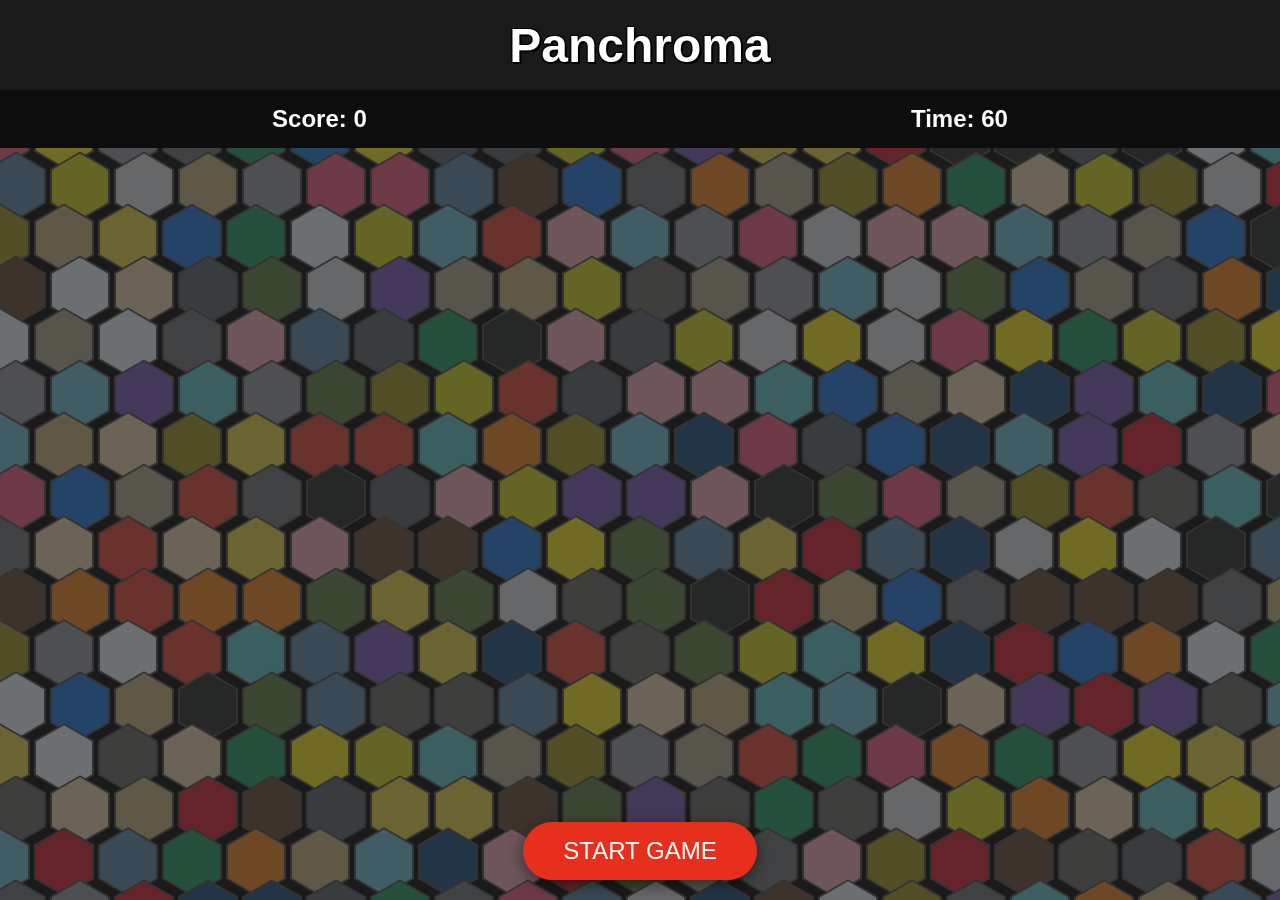
==== index.html @ f646f3fe "Implement Polymaker Panchroma Wall Game - Create index.html, style.css, script.js - Implement respon" ====
<!DOCTYPE html>
<html lang="en">
<head>
    <meta charset="UTF-8">
    <meta name="viewport" content="width=device-width, initial-scale=1.0, maximum-scale=1.0, user-scalable=no">
    <title>Polymaker Panchroma Wall Game</title>
    <link rel="stylesheet" href="style.css">
</head>
<body>

    <div id="game-container">
        <header id="color-pop-display">
            <h1 id="pop-text">Panchroma</h1>
        </header>

        <div id="controls">
            <div id="score-board">Score: <span id="score">0</span></div>
            <div id="timer-board">Time: <span id="time">60</span></div>
        </div>

        <div id="game-board">
            <!-- Hexes will be generated here -->
        </div>

        <button id="start-btn">START GAME</button>
    </div>

    <script src="script.js"></script>
</body>
</html>
---- style.css ----
:root {
    --hex-width: 60px; /* Base size */
    --hex-height: calc(var(--hex-width) * 1.1547);
    --bg-color: #1a1a1a;
    --text-color: #ffffff;
    --gap: 4px;
}

body {
    margin: 0;
    padding: 0;
    background-color: var(--bg-color);
    color: var(--text-color);
    font-family: 'Segoe UI', Tahoma, Geneva, Verdana, sans-serif;
    overflow: hidden; /* Prevent scrolling */
    touch-action: none; /* specific for game */
    display: flex;
    justify-content: center;
    align-items: center;
    height: 100vh;
}

#game-container {
    width: 100%;
    height: 100%;
    display: flex;
    flex-direction: column;
    align-items: center;
    position: relative;
}

header#color-pop-display {
    height: 10vh;
    display: flex;
    justify-content: center;
    align-items: center;
    width: 100%;
    z-index: 10;
}

#pop-text {
    font-size: 3rem;
    font-weight: bold;
    text-shadow: 2px 2px 0 #000, -1px -1px 0 #000, 1px -1px 0 #000, -1px 1px 0 #000, 1px 1px 0 #000;
    transition: transform 0.2s cubic-bezier(0.175, 0.885, 0.32, 1.275);
    margin: 0;
    text-align: center;
}

.pop-anim {
    animation: popScale 0.5s ease-out;
}

@keyframes popScale {
    0% { transform: scale(0.5); opacity: 0; }
    50% { transform: scale(1.2); opacity: 1; }
    100% { transform: scale(1); opacity: 1; }
}

#controls {
    display: flex;
    justify-content: space-around;
    width: 100%;
    padding: 15px;
    background: rgba(0,0,0,0.5);
    font-size: 1.5rem;
    font-weight: bold;
}

#game-board {
    flex: 1;
    display: flex;
    flex-direction: column;
    justify-content: center;
    align-items: center;
    width: 100%;
    padding: 20px;
    box-sizing: border-box;
    overflow-y: auto;
}

.hex-row {
    display: flex;
    margin-top: calc(var(--hex-height) * -0.25); /* Nesting */
    /* Remove bottom margin to avoid double overlap */
    margin-bottom: 0;
}

.hex-row:first-child {
    margin-top: 0;
}

.hex-row:nth-child(even) {
    margin-left: calc(var(--hex-width) * 0.5 + var(--gap) / 2);
}

.hex {
    width: var(--hex-width);
    height: var(--hex-height);
    background-color: #333; /* Default off color */
    clip-path: polygon(50% 0%, 100% 25%, 100% 75%, 50% 100%, 0% 75%, 0% 25%);
    margin: 0 calc(var(--gap) / 2);
    display: flex;
    justify-content: center;
    align-items: center;
    cursor: pointer;
    transition: filter 0.2s, transform 0.1s;
    position: relative;
    /* To keep aspect ratio */
}

.hex::before {
    content: '';
    position: absolute;
    top: 2px; left: 2px; right: 2px; bottom: 2px;
    background-color: var(--hex-color, #444);
    clip-path: polygon(50% 0%, 100% 25%, 100% 75%, 50% 100%, 0% 75%, 0% 25%);
    opacity: 0.3; /* Dim by default */
    transition: opacity 0.2s, box-shadow 0.2s;
    z-index: 1;
}

.hex.active::before {
    opacity: 1;
    box-shadow: 0 0 20px var(--hex-color);
    filter: brightness(1.5);
}

.hex.active {
    z-index: 2; /* Bring to front */
}

#start-btn {
    position: absolute;
    bottom: 20px;
    padding: 15px 40px;
    font-size: 1.5rem;
    background-color: #e72f1d;
    color: white;
    border: none;
    border-radius: 30px;
    cursor: pointer;
    box-shadow: 0 4px 15px rgba(0,0,0,0.5);
    z-index: 20;
}

#start-btn:disabled {
    background-color: #555;
    cursor: not-allowed;
    opacity: 0;
    pointer-events: none;
}
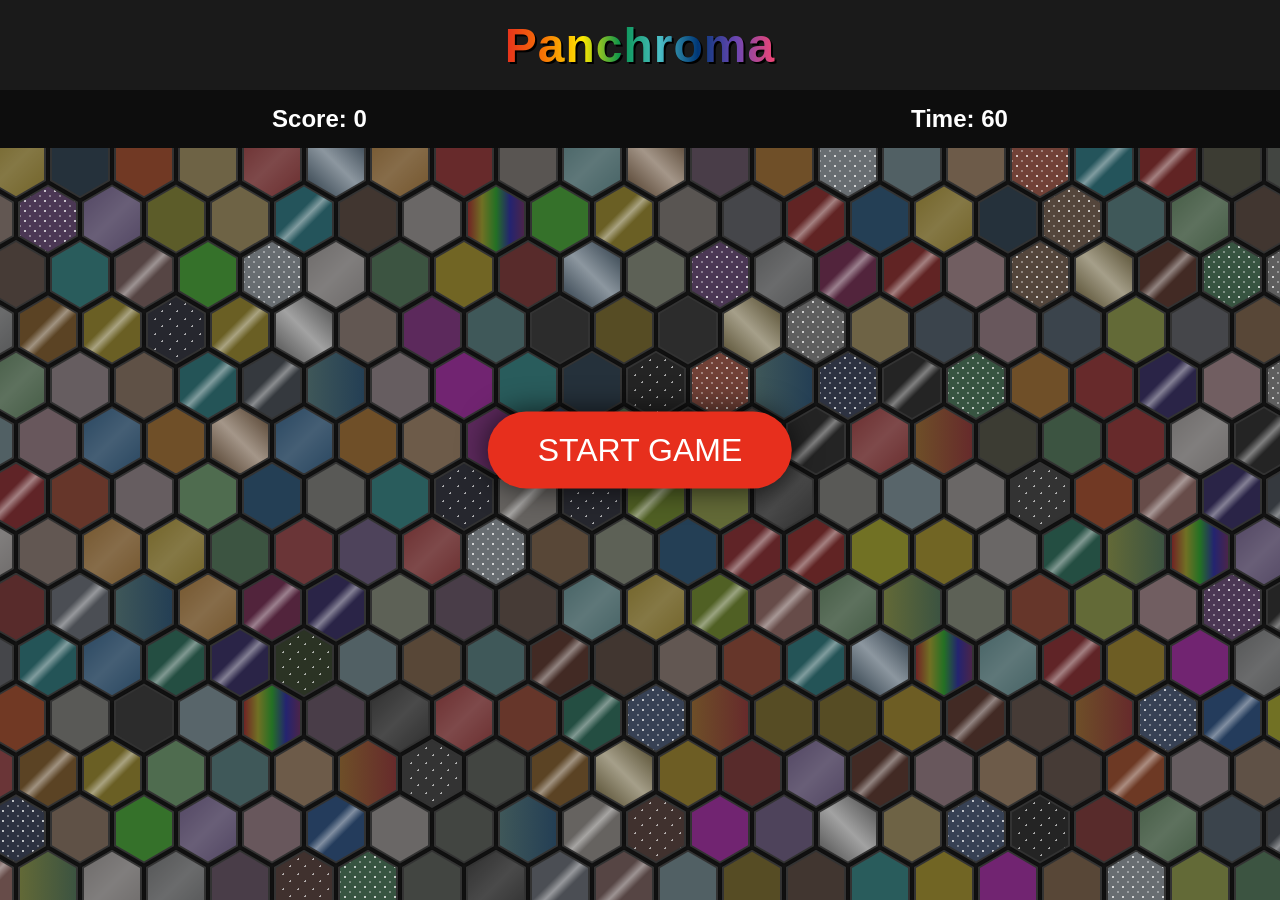
==== commit 78e9cf0d: "Add leaderboard with marquee scrolling and local storage" ====
--- a/index.html
+++ b/index.html
@@ -23,6 +23,16 @@
         </div>
 
         <button id="start-btn">START GAME</button>
+
+        <!-- Name Entry Modal -->
+        <div id="name-modal">
+            <div class="modal-content">
+                <h2>NEW HIGH SCORE!</h2>
+                <p style="color: #ccc;">Enter your name:</p>
+                <input type="text" id="player-name-input" maxlength="15" placeholder="NAME">
+                <button id="submit-score-btn">SUBMIT</button>
+            </div>
+        </div>
     </div>
 
     <script src="script.js"></script>
--- a/style.css
+++ b/style.css
@@ -18,6 +18,7 @@
     justify-content: center;
     align-items: center;
     height: 100vh;
+    height: 100dvh; /* Better mobile support */
 }
 
 #game-container {
@@ -40,20 +41,41 @@
 
 #pop-text {
     font-size: 3rem;
-    font-weight: bold;
-    text-shadow: 2px 2px 0 #000, -1px -1px 0 #000, 1px -1px 0 #000, -1px 1px 0 #000, 1px 1px 0 #000;
-    transition: transform 0.2s cubic-bezier(0.175, 0.885, 0.32, 1.275);
+    font-weight: 800; /* Bolder */
     margin: 0;
     text-align: center;
+    transition: transform 0.2s cubic-bezier(0.175, 0.885, 0.32, 1.275);
+
+    /* Bubble Effect Base */
+    color: var(--pop-color, #fff);
+    text-shadow:
+        3px 3px 0 #000,
+        -1px -1px 0 rgba(255, 255, 255, 0.3),
+        0 0 10px var(--pop-color, rgba(255,255,255,0.5));
+    letter-spacing: 1px;
+}
+
+/* Panchroma Rainbow Effect */
+#pop-text.panchroma-title {
+    background: linear-gradient(
+        to right,
+        #E72F1D, #F67405, #FFE800, #06924D, #4CC0C7, #003776, #6C47B2, #F24574
+    );
+    -webkit-background-clip: text;
+    background-clip: text;
+    color: transparent;
+    text-shadow: none; /* Text shadow interferes with clip */
+    filter: drop-shadow(2px 2px 0 #000); /* Drop shadow works with clipped text */
 }
 
 .pop-anim {
-    animation: popScale 0.5s ease-out;
-}
-
-@keyframes popScale {
+    animation: popBounce 0.6s cubic-bezier(0.68, -0.55, 0.265, 1.55);
+}
+
+@keyframes popBounce {
     0% { transform: scale(0.5); opacity: 0; }
-    50% { transform: scale(1.2); opacity: 1; }
+    40% { transform: scale(1.3); opacity: 1; }
+    70% { transform: scale(0.9); }
     100% { transform: scale(1); opacity: 1; }
 }
 
@@ -71,17 +93,52 @@
     flex: 1;
     display: flex;
     flex-direction: column;
-    justify-content: center;
-    align-items: center;
+    justify-content: center; /* Center vertically */
+    align-items: center;     /* Center grid-container horizontally */
     width: 100%;
     padding: 20px;
     box-sizing: border-box;
-    overflow-y: auto;
+    overflow: hidden; /* Ensure wall fits without scrolling */
+}
+
+/* New Container for Grid Alignment */
+#grid-container {
+    display: flex;
+    flex-direction: column;
+    align-items: flex-start; /* Key: align rows relative to left edge */
+    width: fit-content;      /* Shrink to content width */
+}
+
+/* New Container for Grid Alignment */
+#grid-container {
+    display: flex;
+    flex-direction: column;
+    align-items: flex-start; /* Key: align rows relative to left edge */
+    width: fit-content;      /* Shrink to content width */
 }
 
 .hex-row {
     display: flex;
-    margin-top: calc(var(--hex-height) * -0.25); /* Nesting */
+    /* Adjust margin to include gap.
+       For perfect interlocking with gap:
+       Vertical Spacing = sqrt(3)/2 * (Width + Gap)
+       Current Height (H) = sqrt(3)/2 * 2 * Width/sqrt(3) * 1.1547...
+       H = 1.1547 * Width.
+
+       We want vertical distance between centers = sqrt(3)/2 * (Width + Gap) = 0.866 * Width + 0.866 * Gap
+
+       We have H = 1.1547 * Width.
+       Overlap logic:
+       Margin-top puts the row up.
+       Center distance = H + margin-top.
+       So margin-top = Center distance - H
+       = 0.866 * Width + 0.866 * Gap - 1.1547 * Width
+       = -0.2887 * Width + 0.866 * Gap.
+
+       -0.2887 * Width is exactly -0.25 * H (since H=1.1547*W, 0.25*H = 0.2887*W).
+       So margin-top = -0.25 * H + 0.866 * Gap.
+    */
+    margin-top: calc(var(--hex-height) * -0.25 + var(--gap) * 0.866);
     /* Remove bottom margin to avoid double overlap */
     margin-bottom: 0;
 }
@@ -94,54 +151,69 @@
     margin-left: calc(var(--hex-width) * 0.5 + var(--gap) / 2);
 }
 
+/* Wrapper for layout and outer glow */
 .hex {
     width: var(--hex-width);
     height: var(--hex-height);
+    margin: 0 calc(var(--gap) / 2);
+    display: flex;
+    justify-content: center;
+    align-items: center;
+    cursor: pointer;
+    position: relative;
+    /* No clip-path here so drop-shadow can go outside */
+    transition: filter 0.2s, transform 0.1s;
+    filter: drop-shadow(0 0 2px #000000);
+}
+
+/* Inner visual element with shape */
+.hex-inner {
+    width: 100%;
+    height: 100%;
     background-color: #333; /* Default off color */
     clip-path: polygon(50% 0%, 100% 25%, 100% 75%, 50% 100%, 0% 75%, 0% 25%);
-    margin: 0 calc(var(--gap) / 2);
-    display: flex;
-    justify-content: center;
-    align-items: center;
-    cursor: pointer;
-    transition: filter 0.2s, transform 0.1s;
     position: relative;
-    /* To keep aspect ratio */
-}
-
-.hex::before {
+    transition: background-color 0.2s;
+}
+
+.hex-inner::before {
     content: '';
     position: absolute;
     top: 2px; left: 2px; right: 2px; bottom: 2px;
-    background-color: var(--hex-color, #444);
+    background: var(--hex-bg, var(--hex-color, #444));
     clip-path: polygon(50% 0%, 100% 25%, 100% 75%, 50% 100%, 0% 75%, 0% 25%);
     opacity: 0.3; /* Dim by default */
-    transition: opacity 0.2s, box-shadow 0.2s;
+    transition: opacity 0.2s;
     z-index: 1;
-}
-
-.hex.active::before {
-    opacity: 1;
-    box-shadow: 0 0 20px var(--hex-color);
-    filter: brightness(1.5);
 }
 
 .hex.active {
     z-index: 2; /* Bring to front */
+    /* Glow effect outside the shape */
+    filter: drop-shadow(0 0 4px #FFFFFF) drop-shadow(0 0 15px var(--hex-color)) brightness(1.2);
+    transform: scale(1.05); /* Slight pop */
+}
+
+.hex.active .hex-inner::before {
+    opacity: 1;
+    /* Inner brightness is handled by parent filter */
 }
 
 #start-btn {
     position: absolute;
-    bottom: 20px;
-    padding: 15px 40px;
-    font-size: 1.5rem;
+    top: 50%;
+    left: 50%;
+    transform: translate(-50%, -50%);
+    padding: 20px 50px;
+    font-size: 2rem;
     background-color: #e72f1d;
     color: white;
     border: none;
-    border-radius: 30px;
+    border-radius: 50px;
     cursor: pointer;
-    box-shadow: 0 4px 15px rgba(0,0,0,0.5);
-    z-index: 20;
+    box-shadow: 0 0 30px rgba(0,0,0,0.7);
+    z-index: 100;
+    white-space: nowrap;
 }
 
 #start-btn:disabled {
@@ -150,3 +222,231 @@
     opacity: 0;
     pointer-events: none;
 }
+
+/* Color Type Finishes */
+
+/* Common After setup for texture overlays */
+.hex-inner::after {
+    content: '';
+    position: absolute;
+    top: 2px; left: 2px; right: 2px; bottom: 2px;
+    clip-path: polygon(50% 0%, 100% 25%, 100% 75%, 50% 100%, 0% 75%, 0% 25%);
+    pointer-events: none;
+    z-index: 2;
+    opacity: 0; /* Hidden by default */
+    transition: opacity 0.2s;
+}
+
+/* Active state for effects that should appear on activation or be visible always?
+   Let's make them visible always but faint, and stronger when active.
+*/
+
+/* Satin: Soft sheen */
+.hex.satin .hex-inner::after {
+    background: linear-gradient(135deg, rgba(255,255,255,0.05) 0%, rgba(255,255,255,0.3) 50%, rgba(255,255,255,0.05) 100%);
+    opacity: 0.5;
+}
+.hex.satin.active .hex-inner::after {
+    opacity: 0.8;
+}
+
+/* Silk: Strong, sharp sheen */
+.hex.silk .hex-inner::after {
+    background: linear-gradient(135deg, rgba(255,255,255,0) 40%, rgba(255,255,255,0.7) 50%, rgba(255,255,255,0) 60%);
+    opacity: 0.6;
+}
+.hex.silk.active .hex-inner::after {
+    opacity: 1;
+}
+
+/* Galaxy: Sparkles on dark background */
+.hex.galaxy .hex-inner::after {
+    background-image:
+        radial-gradient(white 1px, transparent 1px),
+        radial-gradient(white 1px, transparent 1px);
+    background-size: 15px 15px;
+    background-position: 0 0, 7px 7px;
+    opacity: 0.6;
+}
+.hex.galaxy.active .hex-inner::after {
+    opacity: 1;
+}
+
+/* Starlight: Denser sparkles */
+.hex.starlight .hex-inner::after {
+    background-image:
+        radial-gradient(white 1.5px, transparent 1.5px),
+        radial-gradient(rgba(255,255,255,0.5) 1px, transparent 1px);
+    background-size: 10px 10px;
+    background-position: 0 0, 5px 5px;
+    opacity: 0.7;
+}
+.hex.starlight.active .hex-inner::after {
+    opacity: 1;
+}
+
+/* Metallic: Metallic gradient reflection */
+.hex.metallic .hex-inner::after {
+    background: linear-gradient(45deg, rgba(0,0,0,0.3) 0%, rgba(255,255,255,0.6) 50%, rgba(0,0,0,0.3) 100%);
+    opacity: 0.7;
+}
+.hex.metallic.active .hex-inner::after {
+    opacity: 1;
+}
+
+/* Glow: Enhanced outer glow when active */
+.hex.glow.active {
+    filter: drop-shadow(0 0 5px #fff) drop-shadow(0 0 20px var(--hex-color)) drop-shadow(0 0 40px var(--hex-color)) brightness(1.5);
+}
+
+/* Neon: Intense brightness */
+.hex.neon.active {
+    filter: drop-shadow(0 0 2px #fff) drop-shadow(0 0 10px var(--hex-color)) drop-shadow(0 0 20px var(--hex-color)) saturate(200%) brightness(1.3);
+}
+
+/* Translucent: Lower opacity */
+.hex.translucent .hex-inner::before {
+    opacity: 0.2; /* Dimmer when inactive */
+}
+.hex.translucent.active .hex-inner::before {
+    opacity: 0.7; /* Not fully opaque when active to simulate transparency */
+}
+
+/* Leaderboard Page */
+.leaderboard-container {
+    display: flex;
+    flex-direction: column;
+    align-items: center;
+    width: 100%;
+    height: 100vh;
+    padding-top: 20px;
+    box-sizing: border-box;
+}
+
+.marquee-wrapper {
+    width: 90%;
+    max-width: 600px;
+    height: 60vh;
+    border: 4px solid #fff;
+    border-radius: 10px;
+    background: rgba(0, 0, 0, 0.8);
+    overflow: hidden; /* Hide overflow for marquee effect */
+    position: relative;
+    box-shadow: 0 0 20px var(--pop-color, #fff);
+    margin-bottom: 20px;
+}
+
+.leaderboard {
+    display: flex;
+    flex-direction: column;
+    padding: 20px;
+    /* Animation for scrolling */
+    animation: scrollUp 20s linear infinite;
+    /* Ensure it starts below and moves up */
+}
+
+/* Pause on hover */
+.marquee-wrapper:hover .leaderboard {
+    animation-play-state: paused;
+}
+
+@keyframes scrollUp {
+    0% { transform: translateY(100%); }
+    100% { transform: translateY(-100%); }
+}
+
+.score-entry {
+    display: flex;
+    justify-content: space-between;
+    font-family: 'Courier New', monospace; /* Retro feel */
+    font-size: 1.5rem;
+    color: #f78e0e; /* Pinball orange */
+    text-shadow: 0 0 5px #f78e0e;
+    margin-bottom: 10px;
+    border-bottom: 1px dashed #444;
+    padding-bottom: 5px;
+}
+
+.score-entry .rank {
+    width: 50px;
+}
+.score-entry .name {
+    flex: 1;
+    text-align: left;
+    padding-left: 10px;
+}
+.score-entry .score {
+    font-weight: bold;
+}
+
+.play-again-btn {
+    padding: 15px 40px;
+    font-size: 1.5rem;
+    background-color: #e72f1d;
+    color: white;
+    text-decoration: none;
+    border-radius: 50px;
+    box-shadow: 0 0 20px rgba(231, 47, 29, 0.6);
+    transition: transform 0.2s;
+    font-weight: bold;
+}
+.play-again-btn:hover {
+    transform: scale(1.1);
+}
+
+/* Modal for Name Entry */
+#name-modal {
+    position: fixed;
+    top: 0; left: 0; width: 100%; height: 100%;
+    background: rgba(0,0,0,0.85);
+    display: flex;
+    justify-content: center;
+    align-items: center;
+    z-index: 2000;
+    opacity: 0;
+    pointer-events: none;
+    transition: opacity 0.3s;
+}
+#name-modal.visible {
+    opacity: 1;
+    pointer-events: auto;
+}
+.modal-content {
+    background: #222;
+    padding: 40px;
+    border-radius: 20px;
+    text-align: center;
+    border: 2px solid #fff;
+    box-shadow: 0 0 30px rgba(255,255,255,0.2);
+    width: 80%;
+    max-width: 400px;
+}
+.modal-content h2 {
+    margin-top: 0;
+    color: #fff;
+    font-family: 'Segoe UI', sans-serif;
+}
+#player-name-input {
+    width: 100%;
+    padding: 10px;
+    font-size: 1.2rem;
+    margin: 20px 0;
+    border-radius: 5px;
+    border: none;
+    outline: none;
+    font-family: 'Courier New', monospace;
+    text-transform: uppercase;
+}
+#submit-score-btn {
+    padding: 10px 30px;
+    font-size: 1.2rem;
+    background: #008C63;
+    color: white;
+    border: none;
+    border-radius: 5px;
+    cursor: pointer;
+    font-weight: bold;
+}
+#submit-score-btn:hover {
+    background: #00b386;
+}
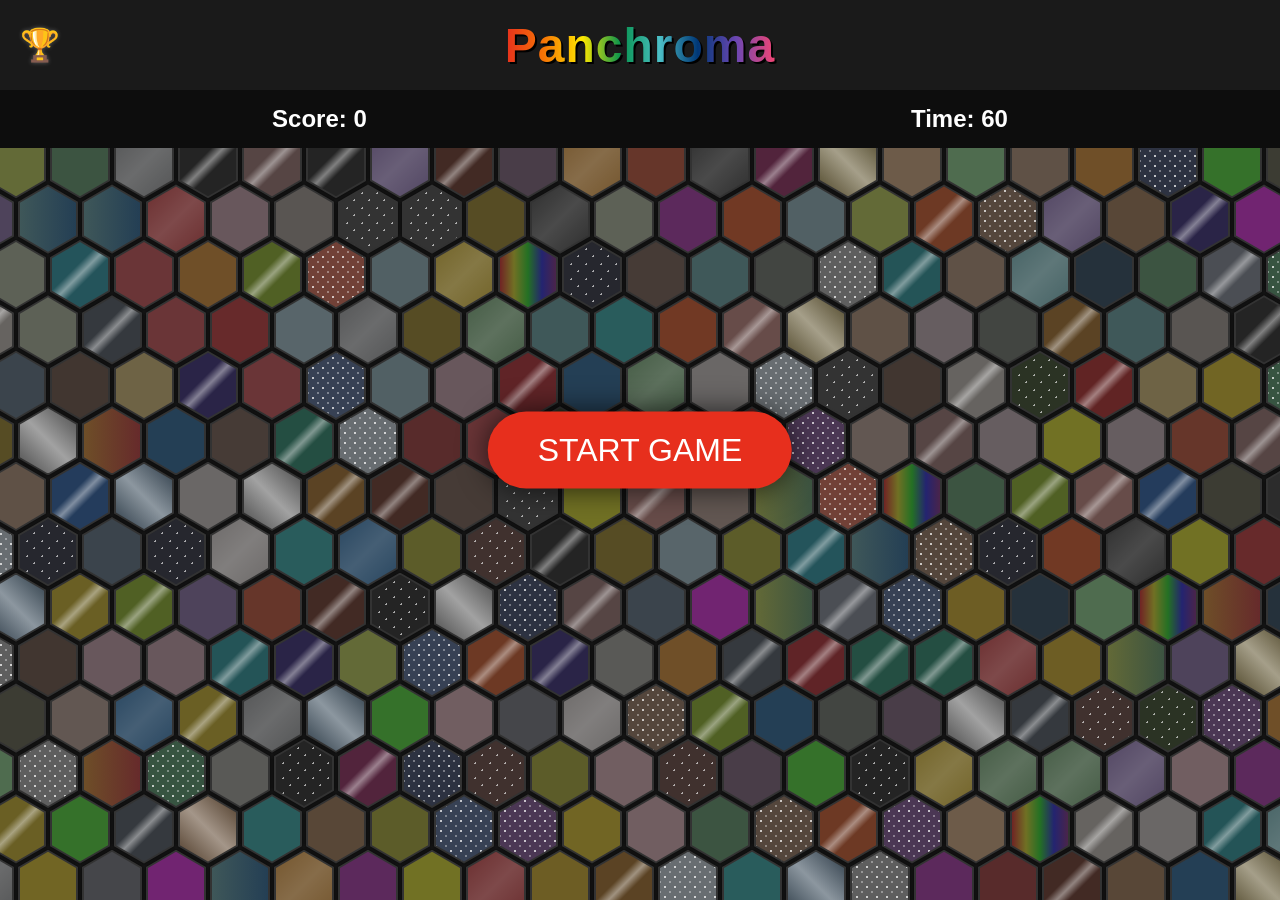
==== commit 1d35b225: "Add leaderboard with marquee display and improve modal UX" ====
--- a/index.html
+++ b/index.html
@@ -10,6 +10,7 @@
 
     <div id="game-container">
         <header id="color-pop-display">
+            <a href="leaderboard.html" id="leaderboard-link" title="Leaderboard">🏆</a>
             <h1 id="pop-text">Panchroma</h1>
         </header>
 
@@ -30,7 +31,10 @@
                 <h2>NEW HIGH SCORE!</h2>
                 <p style="color: #ccc;">Enter your name:</p>
                 <input type="text" id="player-name-input" maxlength="15" placeholder="NAME">
-                <button id="submit-score-btn">SUBMIT</button>
+                <div class="modal-buttons">
+                    <button id="submit-score-btn">SUBMIT</button>
+                    <button id="no-thanks-btn">NO THANKS</button>
+                </div>
             </div>
         </div>
     </div>
--- a/style.css
+++ b/style.css
@@ -37,6 +37,22 @@
     align-items: center;
     width: 100%;
     z-index: 10;
+    position: relative;
+}
+
+#leaderboard-link {
+    position: absolute;
+    left: 20px;
+    font-size: 2rem;
+    text-decoration: none;
+    filter: drop-shadow(0 0 2px rgba(255,255,255,0.3));
+    transition: transform 0.2s;
+    z-index: 20;
+    cursor: pointer;
+}
+#leaderboard-link:hover {
+    transform: scale(1.1);
+    filter: drop-shadow(0 0 5px rgba(255,255,255,0.8));
 }
 
 #pop-text {
@@ -399,17 +415,16 @@
     position: fixed;
     top: 0; left: 0; width: 100%; height: 100%;
     background: rgba(0,0,0,0.85);
-    display: flex;
+    display: none; /* Safest hide method */
     justify-content: center;
     align-items: center;
     z-index: 2000;
     opacity: 0;
-    pointer-events: none;
     transition: opacity 0.3s;
 }
 #name-modal.visible {
-    opacity: 1;
-    pointer-events: auto;
+    display: flex;
+    opacity: 1;
 }
 .modal-content {
     background: #222;
@@ -437,6 +452,12 @@
     font-family: 'Courier New', monospace;
     text-transform: uppercase;
 }
+.modal-buttons {
+    display: flex;
+    justify-content: center;
+    gap: 15px;
+    align-items: center;
+}
 #submit-score-btn {
     padding: 10px 30px;
     font-size: 1.2rem;
@@ -450,3 +471,19 @@
 #submit-score-btn:hover {
     background: #00b386;
 }
+#no-thanks-btn {
+    padding: 10px 20px;
+    font-size: 0.9rem;
+    background: #444;
+    color: #aaa;
+    border: 1px solid #666;
+    border-radius: 5px;
+    cursor: pointer;
+    font-weight: bold;
+    height: fit-content;
+}
+#no-thanks-btn:hover {
+    background: #666;
+    color: #fff;
+    border-color: #888;
+}
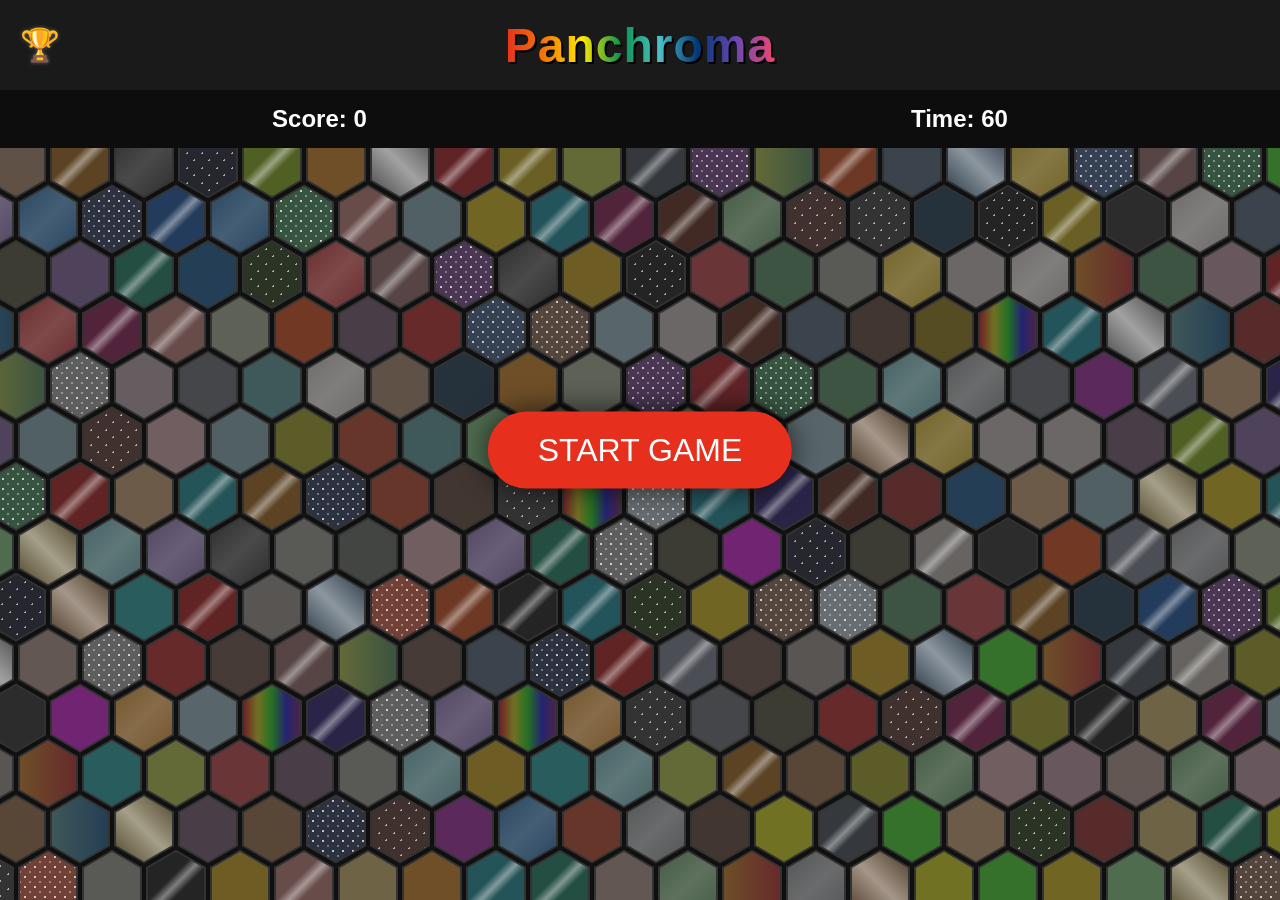
==== commit 6b6063e4: "Merge branch 'polymaker-game-3734350193520854384' into leaderboard-feature-6365837342807446157" ====
--- a/index.html
+++ b/index.html
@@ -31,10 +31,7 @@
                 <h2>NEW HIGH SCORE!</h2>
                 <p style="color: #ccc;">Enter your name:</p>
                 <input type="text" id="player-name-input" maxlength="15" placeholder="NAME">
-                <div class="modal-buttons">
-                    <button id="submit-score-btn">SUBMIT</button>
-                    <button id="no-thanks-btn">NO THANKS</button>
-                </div>
+                <button id="submit-score-btn">SUBMIT</button>
             </div>
         </div>
     </div>
--- a/style.css
+++ b/style.css
@@ -415,16 +415,17 @@
     position: fixed;
     top: 0; left: 0; width: 100%; height: 100%;
     background: rgba(0,0,0,0.85);
-    display: none; /* Safest hide method */
+    display: flex;
     justify-content: center;
     align-items: center;
     z-index: 2000;
     opacity: 0;
+    pointer-events: none;
     transition: opacity 0.3s;
 }
 #name-modal.visible {
-    display: flex;
-    opacity: 1;
+    opacity: 1;
+    pointer-events: auto;
 }
 .modal-content {
     background: #222;
@@ -452,12 +453,6 @@
     font-family: 'Courier New', monospace;
     text-transform: uppercase;
 }
-.modal-buttons {
-    display: flex;
-    justify-content: center;
-    gap: 15px;
-    align-items: center;
-}
 #submit-score-btn {
     padding: 10px 30px;
     font-size: 1.2rem;
@@ -471,19 +466,3 @@
 #submit-score-btn:hover {
     background: #00b386;
 }
-#no-thanks-btn {
-    padding: 10px 20px;
-    font-size: 0.9rem;
-    background: #444;
-    color: #aaa;
-    border: 1px solid #666;
-    border-radius: 5px;
-    cursor: pointer;
-    font-weight: bold;
-    height: fit-content;
-}
-#no-thanks-btn:hover {
-    background: #666;
-    color: #fff;
-    border-color: #888;
-}
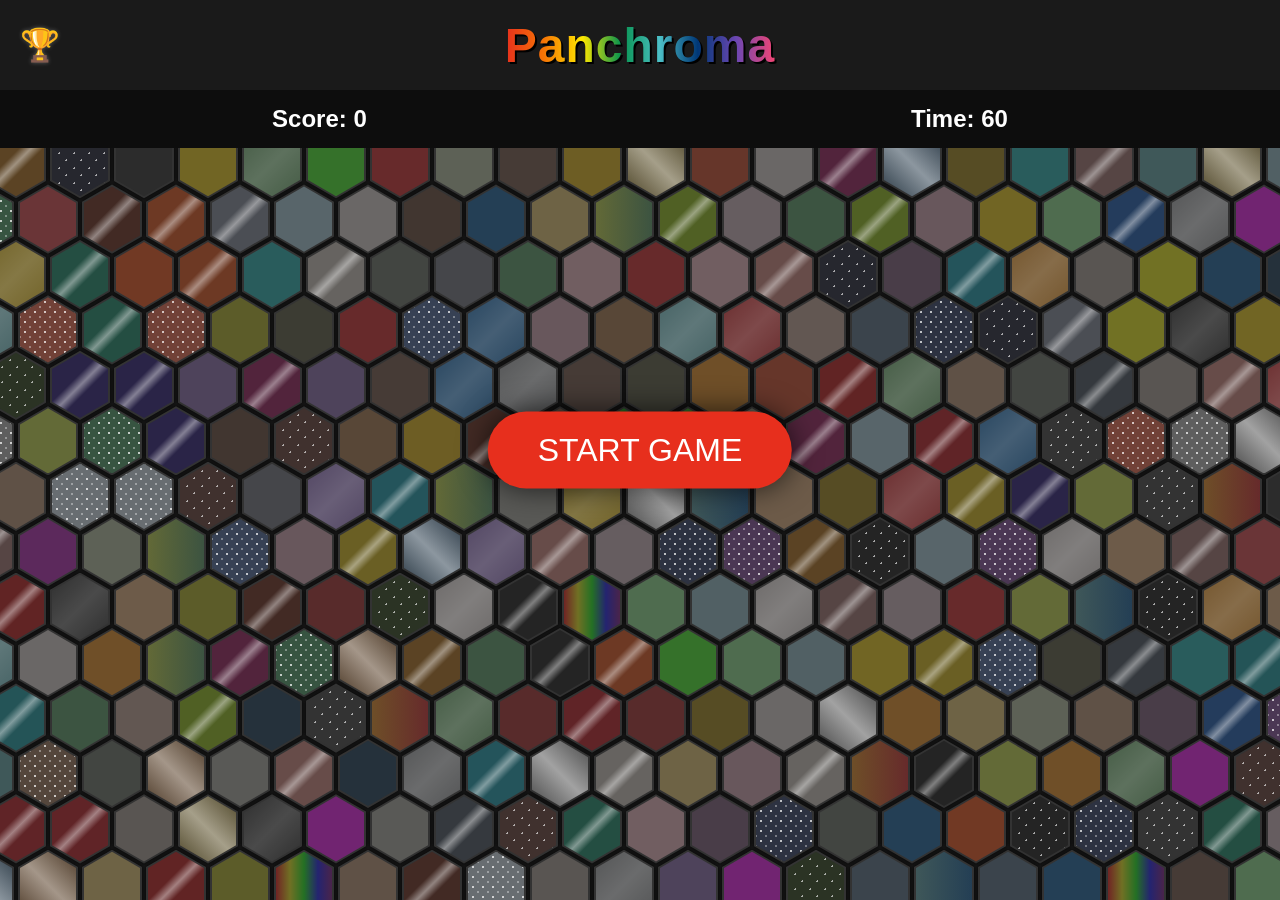
==== commit 4412538a: "Revert "Add Leaderboard Feature"" ====
--- a/index.html
+++ b/index.html
@@ -24,16 +24,6 @@
         </div>
 
         <button id="start-btn">START GAME</button>
-
-        <!-- Name Entry Modal -->
-        <div id="name-modal">
-            <div class="modal-content">
-                <h2>NEW HIGH SCORE!</h2>
-                <p style="color: #ccc;">Enter your name:</p>
-                <input type="text" id="player-name-input" maxlength="15" placeholder="NAME">
-                <button id="submit-score-btn">SUBMIT</button>
-            </div>
-        </div>
     </div>
 
     <script src="script.js"></script>
--- a/style.css
+++ b/style.css
@@ -327,142 +327,3 @@
 .hex.translucent.active .hex-inner::before {
     opacity: 0.7; /* Not fully opaque when active to simulate transparency */
 }
-
-/* Leaderboard Page */
-.leaderboard-container {
-    display: flex;
-    flex-direction: column;
-    align-items: center;
-    width: 100%;
-    height: 100vh;
-    padding-top: 20px;
-    box-sizing: border-box;
-}
-
-.marquee-wrapper {
-    width: 90%;
-    max-width: 600px;
-    height: 60vh;
-    border: 4px solid #fff;
-    border-radius: 10px;
-    background: rgba(0, 0, 0, 0.8);
-    overflow: hidden; /* Hide overflow for marquee effect */
-    position: relative;
-    box-shadow: 0 0 20px var(--pop-color, #fff);
-    margin-bottom: 20px;
-}
-
-.leaderboard {
-    display: flex;
-    flex-direction: column;
-    padding: 20px;
-    /* Animation for scrolling */
-    animation: scrollUp 20s linear infinite;
-    /* Ensure it starts below and moves up */
-}
-
-/* Pause on hover */
-.marquee-wrapper:hover .leaderboard {
-    animation-play-state: paused;
-}
-
-@keyframes scrollUp {
-    0% { transform: translateY(100%); }
-    100% { transform: translateY(-100%); }
-}
-
-.score-entry {
-    display: flex;
-    justify-content: space-between;
-    font-family: 'Courier New', monospace; /* Retro feel */
-    font-size: 1.5rem;
-    color: #f78e0e; /* Pinball orange */
-    text-shadow: 0 0 5px #f78e0e;
-    margin-bottom: 10px;
-    border-bottom: 1px dashed #444;
-    padding-bottom: 5px;
-}
-
-.score-entry .rank {
-    width: 50px;
-}
-.score-entry .name {
-    flex: 1;
-    text-align: left;
-    padding-left: 10px;
-}
-.score-entry .score {
-    font-weight: bold;
-}
-
-.play-again-btn {
-    padding: 15px 40px;
-    font-size: 1.5rem;
-    background-color: #e72f1d;
-    color: white;
-    text-decoration: none;
-    border-radius: 50px;
-    box-shadow: 0 0 20px rgba(231, 47, 29, 0.6);
-    transition: transform 0.2s;
-    font-weight: bold;
-}
-.play-again-btn:hover {
-    transform: scale(1.1);
-}
-
-/* Modal for Name Entry */
-#name-modal {
-    position: fixed;
-    top: 0; left: 0; width: 100%; height: 100%;
-    background: rgba(0,0,0,0.85);
-    display: flex;
-    justify-content: center;
-    align-items: center;
-    z-index: 2000;
-    opacity: 0;
-    pointer-events: none;
-    transition: opacity 0.3s;
-}
-#name-modal.visible {
-    opacity: 1;
-    pointer-events: auto;
-}
-.modal-content {
-    background: #222;
-    padding: 40px;
-    border-radius: 20px;
-    text-align: center;
-    border: 2px solid #fff;
-    box-shadow: 0 0 30px rgba(255,255,255,0.2);
-    width: 80%;
-    max-width: 400px;
-}
-.modal-content h2 {
-    margin-top: 0;
-    color: #fff;
-    font-family: 'Segoe UI', sans-serif;
-}
-#player-name-input {
-    width: 100%;
-    padding: 10px;
-    font-size: 1.2rem;
-    margin: 20px 0;
-    border-radius: 5px;
-    border: none;
-    outline: none;
-    font-family: 'Courier New', monospace;
-    text-transform: uppercase;
-}
-#submit-score-btn {
-    padding: 10px 30px;
-    font-size: 1.2rem;
-    background: #008C63;
-    color: white;
-    border: none;
-    border-radius: 5px;
-    cursor: pointer;
-    font-weight: bold;
-}
-#submit-score-btn:hover {
-    background: #00b386;
-}
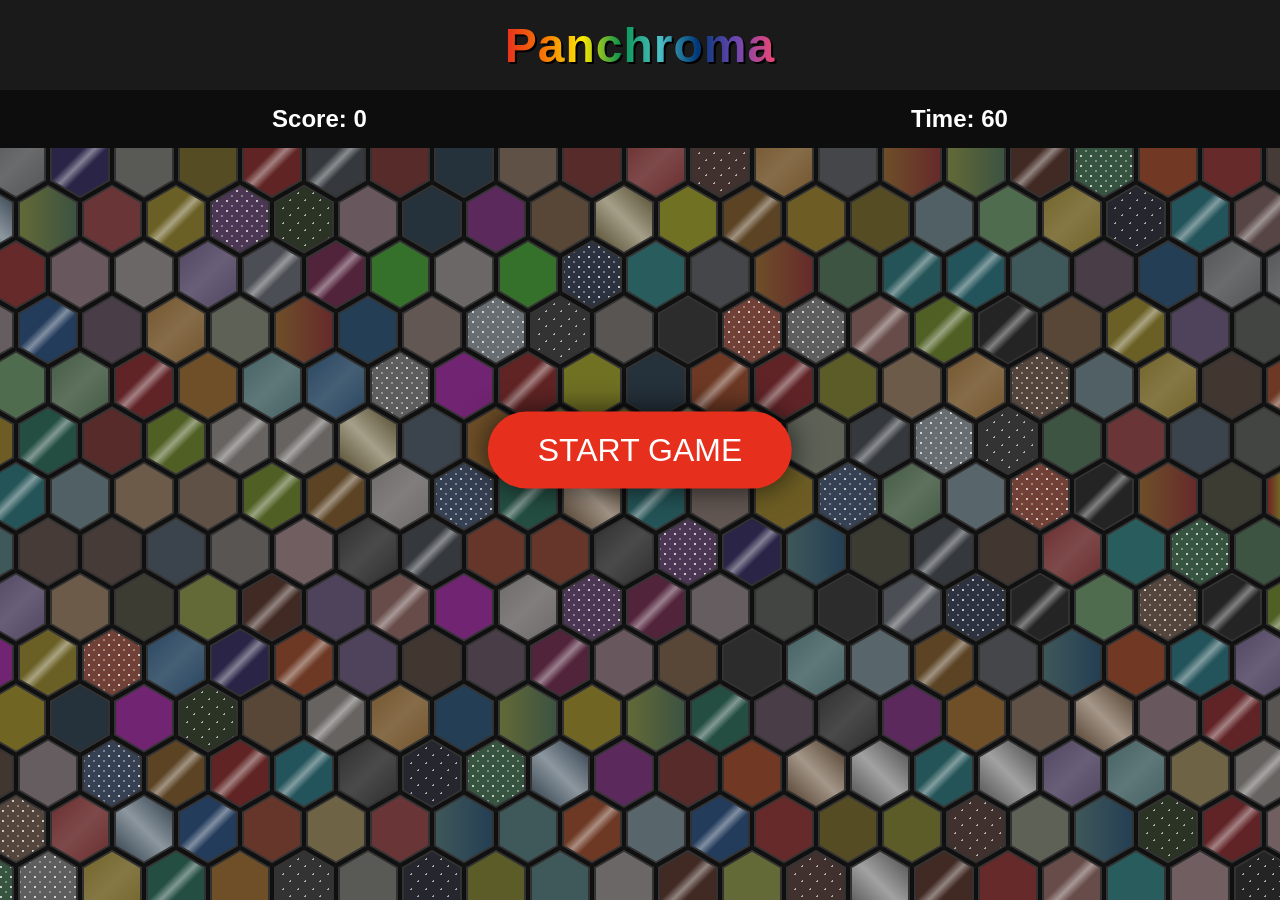
==== commit b73c3bfd: "Remove leaderboard link from index.html Removed the leaderboard link from the header." ====
--- a/index.html
+++ b/index.html
@@ -10,7 +10,6 @@
 
     <div id="game-container">
         <header id="color-pop-display">
-            <a href="leaderboard.html" id="leaderboard-link" title="Leaderboard">🏆</a>
             <h1 id="pop-text">Panchroma</h1>
         </header>
 
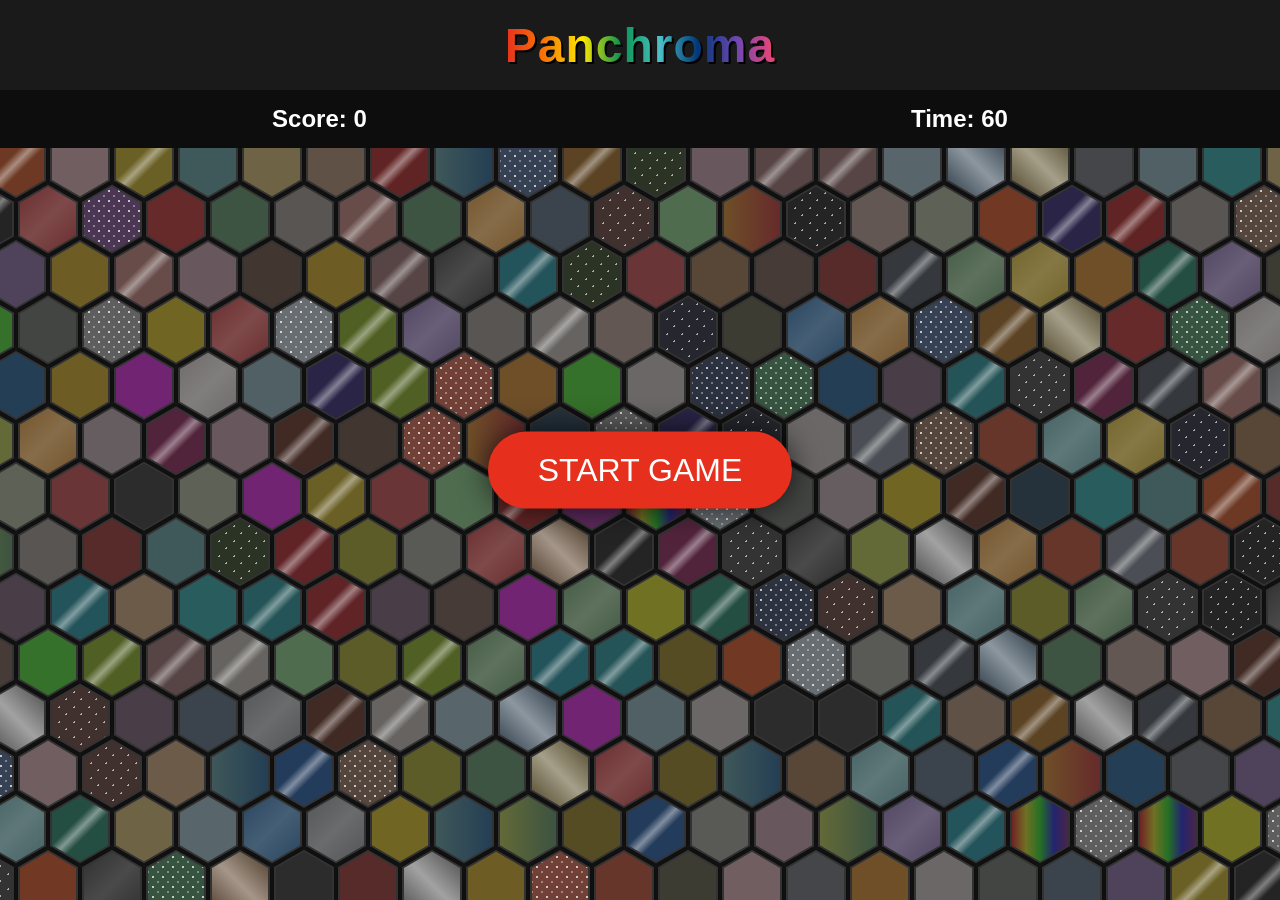
==== commit 0130cf39: "Move Game Over message above Play Again button" ====
--- a/index.html
+++ b/index.html
@@ -22,7 +22,10 @@
             <!-- Hexes will be generated here -->
         </div>
 
-        <button id="start-btn">START GAME</button>
+        <div id="overlay-container">
+            <div id="game-over-message"></div>
+            <button id="start-btn">START GAME</button>
+        </div>
     </div>
 
     <script src="script.js"></script>
--- a/style.css
+++ b/style.css
@@ -215,11 +215,38 @@
     /* Inner brightness is handled by parent filter */
 }
 
-#start-btn {
+#overlay-container {
     position: absolute;
     top: 50%;
     left: 50%;
     transform: translate(-50%, -50%);
+    display: flex;
+    flex-direction: column;
+    align-items: center;
+    z-index: 100;
+    pointer-events: none;
+    width: 100%;
+}
+
+#game-over-message {
+    font-size: 3rem;
+    font-weight: 800;
+    color: #ffffff;
+    text-align: center;
+    text-shadow:
+        2px 2px 0 #000,
+        -1px -1px 0 #000,
+        1px -1px 0 #000,
+        -1px 1px 0 #000,
+        1px 1px 0 #000;
+    margin-bottom: 20px;
+    opacity: 0;
+    transition: opacity 0.3s;
+    pointer-events: none;
+}
+
+#start-btn {
+    /* Removed absolute positioning as it is now in a flex container */
     padding: 20px 50px;
     font-size: 2rem;
     background-color: #e72f1d;
@@ -228,8 +255,9 @@
     border-radius: 50px;
     cursor: pointer;
     box-shadow: 0 0 30px rgba(0,0,0,0.7);
-    z-index: 100;
     white-space: nowrap;
+    pointer-events: auto;
+    margin-top: 20px;
 }
 
 #start-btn:disabled {
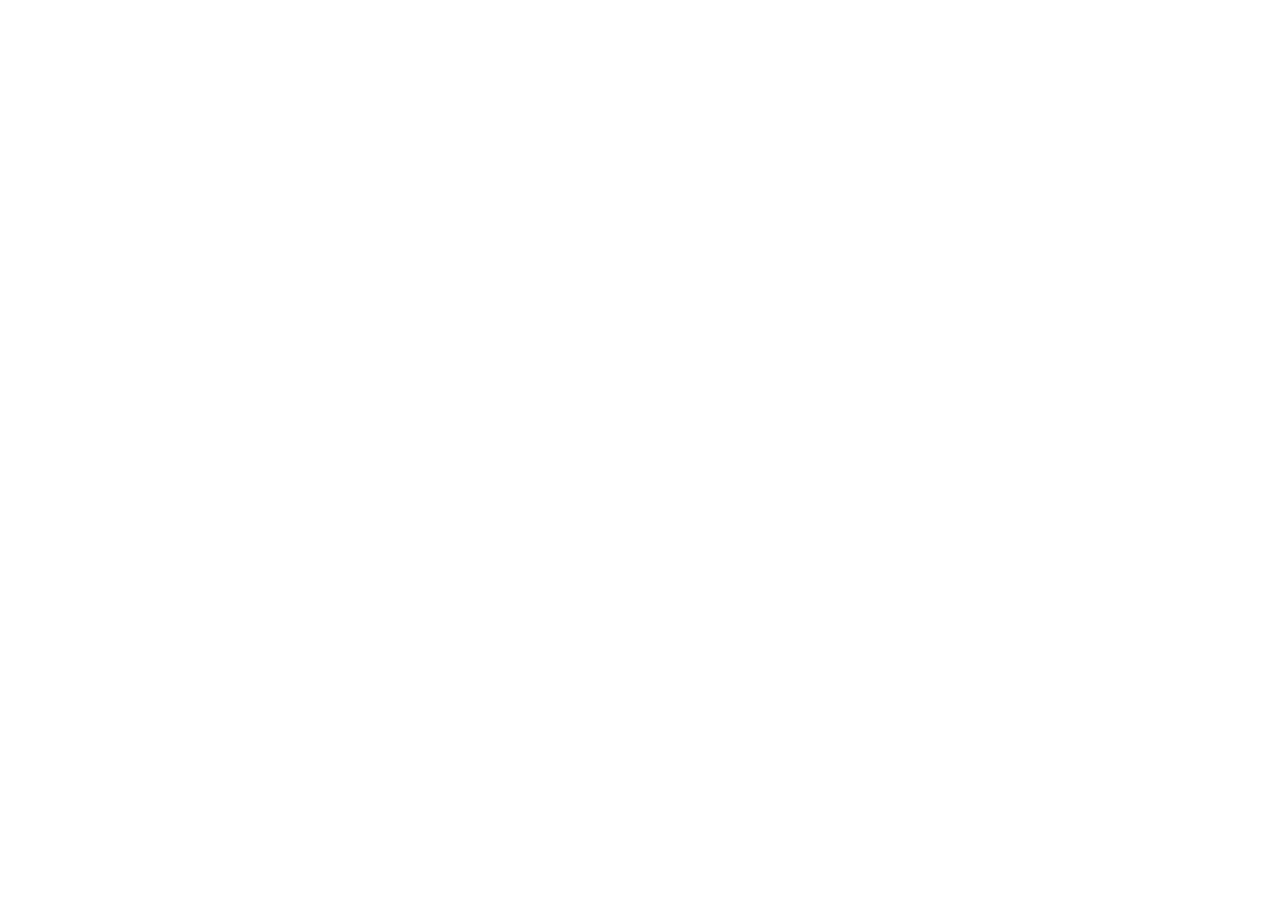
==== commit 55a170a0: "Move game files to GameCode/ and add redirect in root index.html Moved `index.html`, `script.js`, an" ====
--- a/index.html
+++ b/index.html
@@ -1,33 +1,14 @@
 <!DOCTYPE html>
-<html lang="en">
+<html>
 <head>
     <meta charset="UTF-8">
-    <meta name="viewport" content="width=device-width, initial-scale=1.0, maximum-scale=1.0, user-scalable=no">
-    <title>Polymaker Panchroma Wall Game</title>
-    <link rel="stylesheet" href="style.css">
+    <meta http-equiv="refresh" content="0; url=https://makerchip.app/arcade/PanchromaDigitalWallGame.php">
+    <script>
+        window.location.href = "https://makerchip.app/arcade/PanchromaDigitalWallGame.php";
+    </script>
+    <title>Redirecting...</title>
 </head>
 <body>
-
-    <div id="game-container">
-        <header id="color-pop-display">
-            <h1 id="pop-text">Panchroma</h1>
-        </header>
-
-        <div id="controls">
-            <div id="score-board">Score: <span id="score">0</span></div>
-            <div id="timer-board">Time: <span id="time">60</span></div>
-        </div>
-
-        <div id="game-board">
-            <!-- Hexes will be generated here -->
-        </div>
-
-        <div id="overlay-container">
-            <div id="game-over-message"></div>
-            <button id="start-btn">START GAME</button>
-        </div>
-    </div>
-
-    <script src="script.js"></script>
+    <p>If you are not redirected automatically, please <a href="https://makerchip.app/arcade/PanchromaDigitalWallGame.php">click here</a>.</p>
 </body>
-</html>
+</html>
